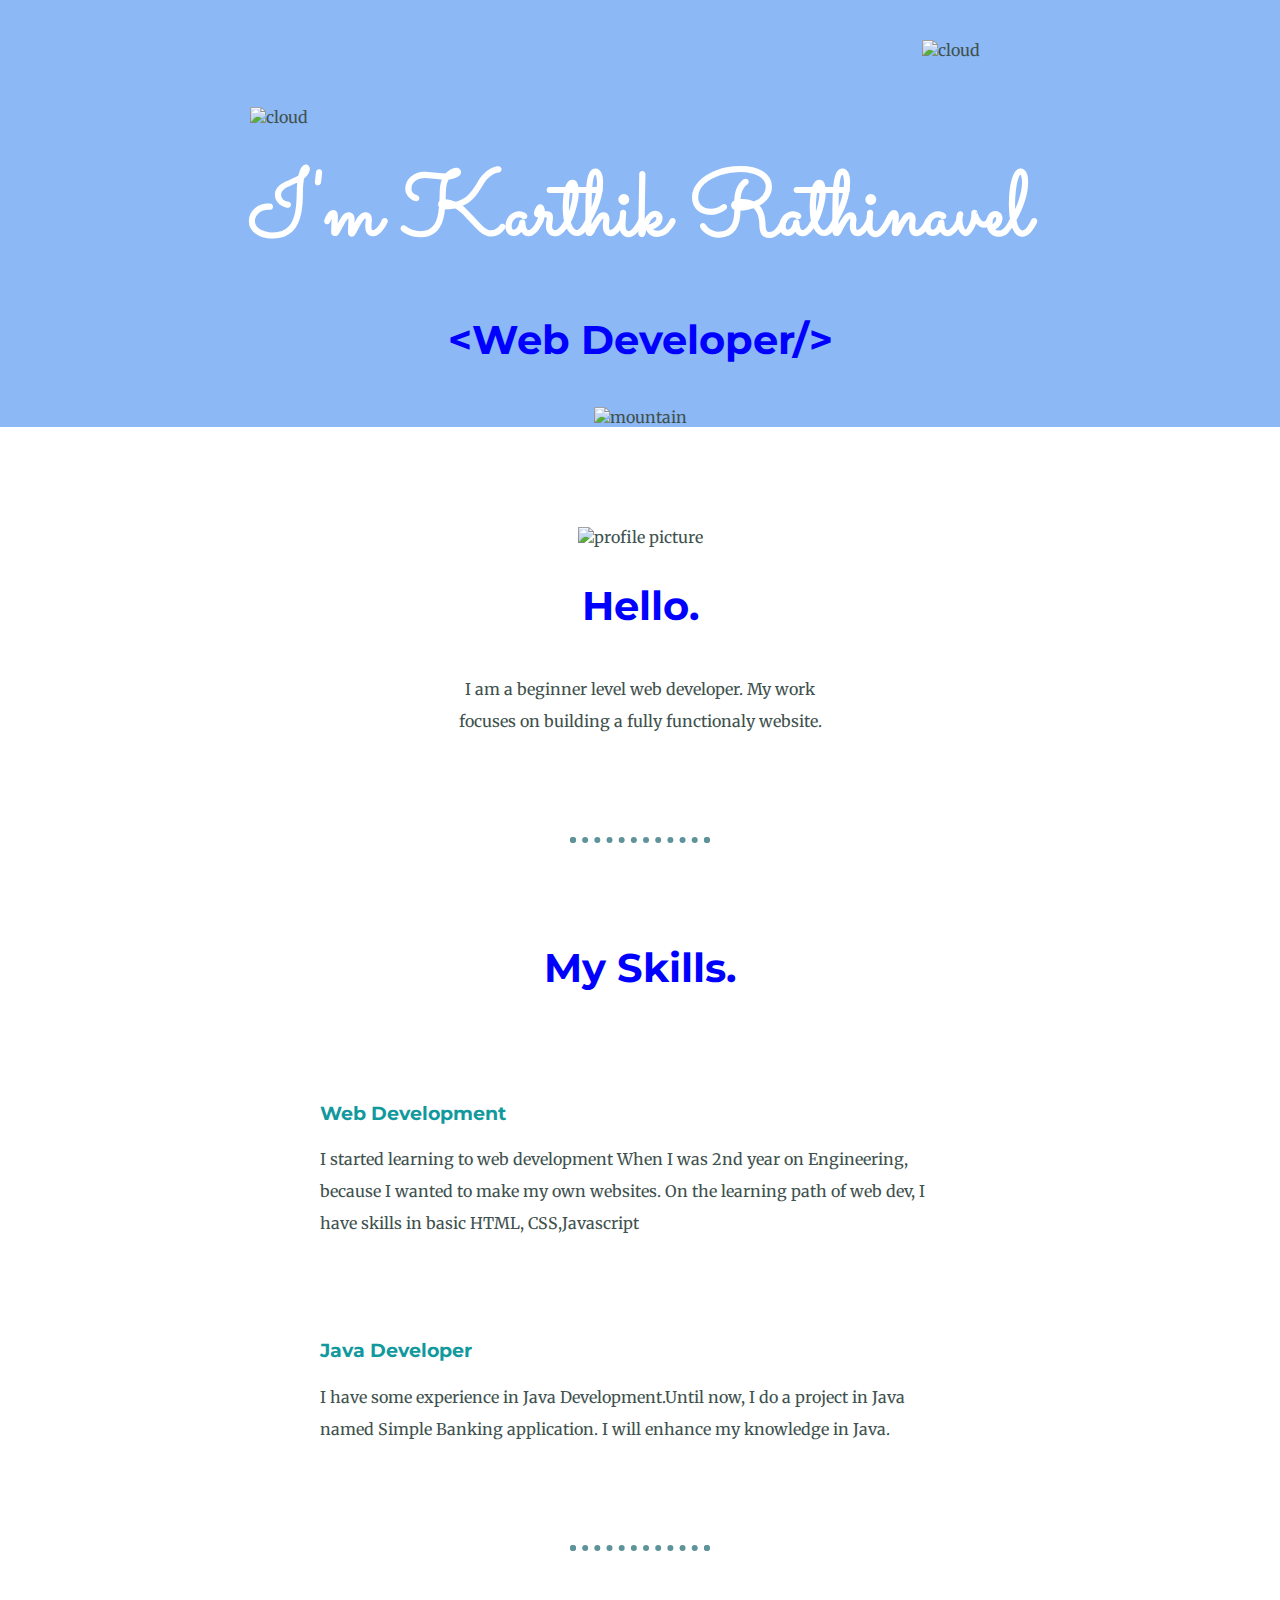
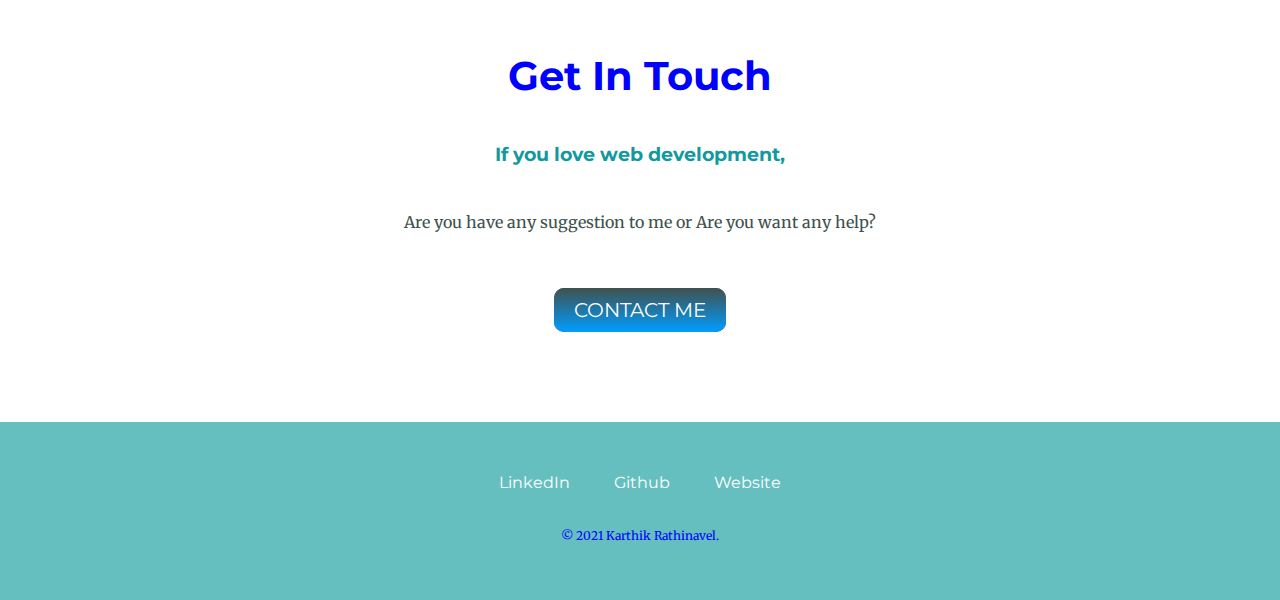
==== index.html @ d9407acd "Update index.html" ====
<!DOCTYPE html>
<html>
<head>
	<title>personal website</title>
	<meta charset="utf-8">
	<link rel="stylesheet" type="text/css" href="style.css">
	<link rel="icon" href="icon.ico">
	<link rel="stylesheet" href="https://fonts.googleapis.com/css?family=Merriweather|Montserrat|Sacramento">
</head>
<body>





	<div class="top-container">

		<img class="top-cloud" src="cloud.png" alt="cloud">
		<h1>I'm Karthik Rathinavel</h1>
		<h2>&lt;Web Developer/&gt;</h2>
		<img class="bottom-cloud" src="cloud.png" alt="cloud">
		<img class="mountain" src="mountain.png" alt="mountain" >
	</div>
	
	<div class="middle-container">
  		<div class="profile">
   			<img src="kkrv.png" alt="profile picture" width="200">
    		<h2>Hello.</h2>
    		<p class="intro">I am a beginner level web developer. My work focuses on building a fully functionaly website.</p>
  		</div>
  		<hr>
  		<div class="skills">
    		<h2>My Skills.</h2>
    		<div class="skill-row">
      			<img class="skill-img1" src="images/skills.png" alt="">
     			<h3>Web Development</h3>
     			<p>I started learning to web development When I was 2nd year on Engineering, because I wanted to make my own websites. On the learning path of web dev, I have skills in basic HTML, CSS,Javascript</p>
    		</div>
   			<div class="skill-row">
      			<img class="skill-img2" src="images/skills.png" alt="">
     			<h3>Java Developer</h3>
     			<p>I have some experience in Java Development.Until now, I do a project in Java named Simple Banking application. I will enhance my knowledge in Java.</p>
    		</div>
 		 </div>
  		<hr>
  		<div class="contact-me">    		<h2>Get In Touch</h2>
    		<h3>If you love web development,</h3>
   			<p class="contact-message">Are you have any suggestion to me or Are you want any help?</p>
    		<a class="btn" href="karthikrathinavelbecse@gmail.com">CONTACT ME</a>
  		</div>
	</div>


	<div class="bottom-container">
  		<a class="footer-link" href="https://www.linkedin.com/">LinkedIn</a>
  		<a class="footer-link" href="https://twitter.com/">Github</a>
  		<a class="footer-link" href="https://karthikrathinavel.github.io/cv/">Website</a>
  		<p class="copyright">© 2021 Karthik Rathinavel.</p>
	</div>


</body>
</html>
---- style.css ----
body{
	margin: 0;
	text-align: center;
	color: #40514E;
	font-family: 'Merriweather',serif;/*use web safefonts*/
}
h1{
	font-size: 90px;
	margin: 50px auto 0px auto;
	font-family: 'Sacramento',cursive;
	color: #FFFFFF;
}
h2{
	font-size: 40px;
	font-family: 'Montserrat',sans-serif;
	color: blue;
	padding-bottom: 10px;
}
h3{
	font-family: 'Montserrat',sans-serif;
	color: #11999E;
}
.intro{
	width: 30%;
	margin: auto;
}
.contact-message{
	width: 40%;
	margin: 40px auto 60px;
}
.top-container{
	background-color: #8CB8F6;
	position: relative;
	padding-top: 100px;
}
.middle-container{
	margin: 100px 0px;
}
.bottom-container{
	background-color: #66BFBF;
	padding: 50px 0px 20px;
}
.top-cloud{
	position: absolute;
	top: 40px;
	right: 300px;
}
.bottom-cloud{
	position: absolute;
	bottom: 300px;
	left: 250px;
}
a{
	color: white;
	font-family: 'Montserrat',sans-serif;
	margin: 10px 20px;
	text-decoration: none;
}
a:hover{
	color: blue;
}
.copyright{
	color: blue;
	font-size: 0.75rem;
	padding: 20px 0px;
}
p{
	line-height: 2;
}
hr{
	border:dotted #5F939A 6px;
	border-bottom: none;
	width: 10%;
	margin: 100px auto;
}
.skill-row{
	width: 50%;
	margin: 100px auto;
	text-align: left;
}

.skill-img1{
	width: 25%;
	float: left;
	margin-right: 30px;
}
.skill-img2{
	width: 25%;
	float: right;
	margin-left: 30px;
}
.btn {
  background: #40514E;
  background-image: -webkit-linear-gradient(top, #40514E, #009dff);
  background-image: -moz-linear-gradient(top, #40514E, #009dff);
  background-image: -ms-linear-gradient(top, #40514E, #009dff);
  background-image: -o-linear-gradient(top, #40514E, #009dff);
  background-image: linear-gradient(to bottom, #40514E, #009dff);
  -webkit-border-radius: 10;
  -moz-border-radius: 10;
  border-radius: 10px;
  font-family: 'Montserrat',sans-serif;
  color: #ffffff;
  font-size: 20px;
  padding: 10px 20px 10px 20px;
  text-decoration: none;
}

.btn:hover {
  background: #3cb0fd;
  background-image: -webkit-linear-gradient(top, #3cb0fd, #3498db);
  background-image: -moz-linear-gradient(top, #3cb0fd, #3498db);
  background-image: -ms-linear-gradient(top, #3cb0fd, #3498db);
  background-image: -o-linear-gradient(top, #3cb0fd, #3498db);
  background-image: linear-gradient(to bottom, #3cb0fd, #3498db);
  text-decoration: none;
}
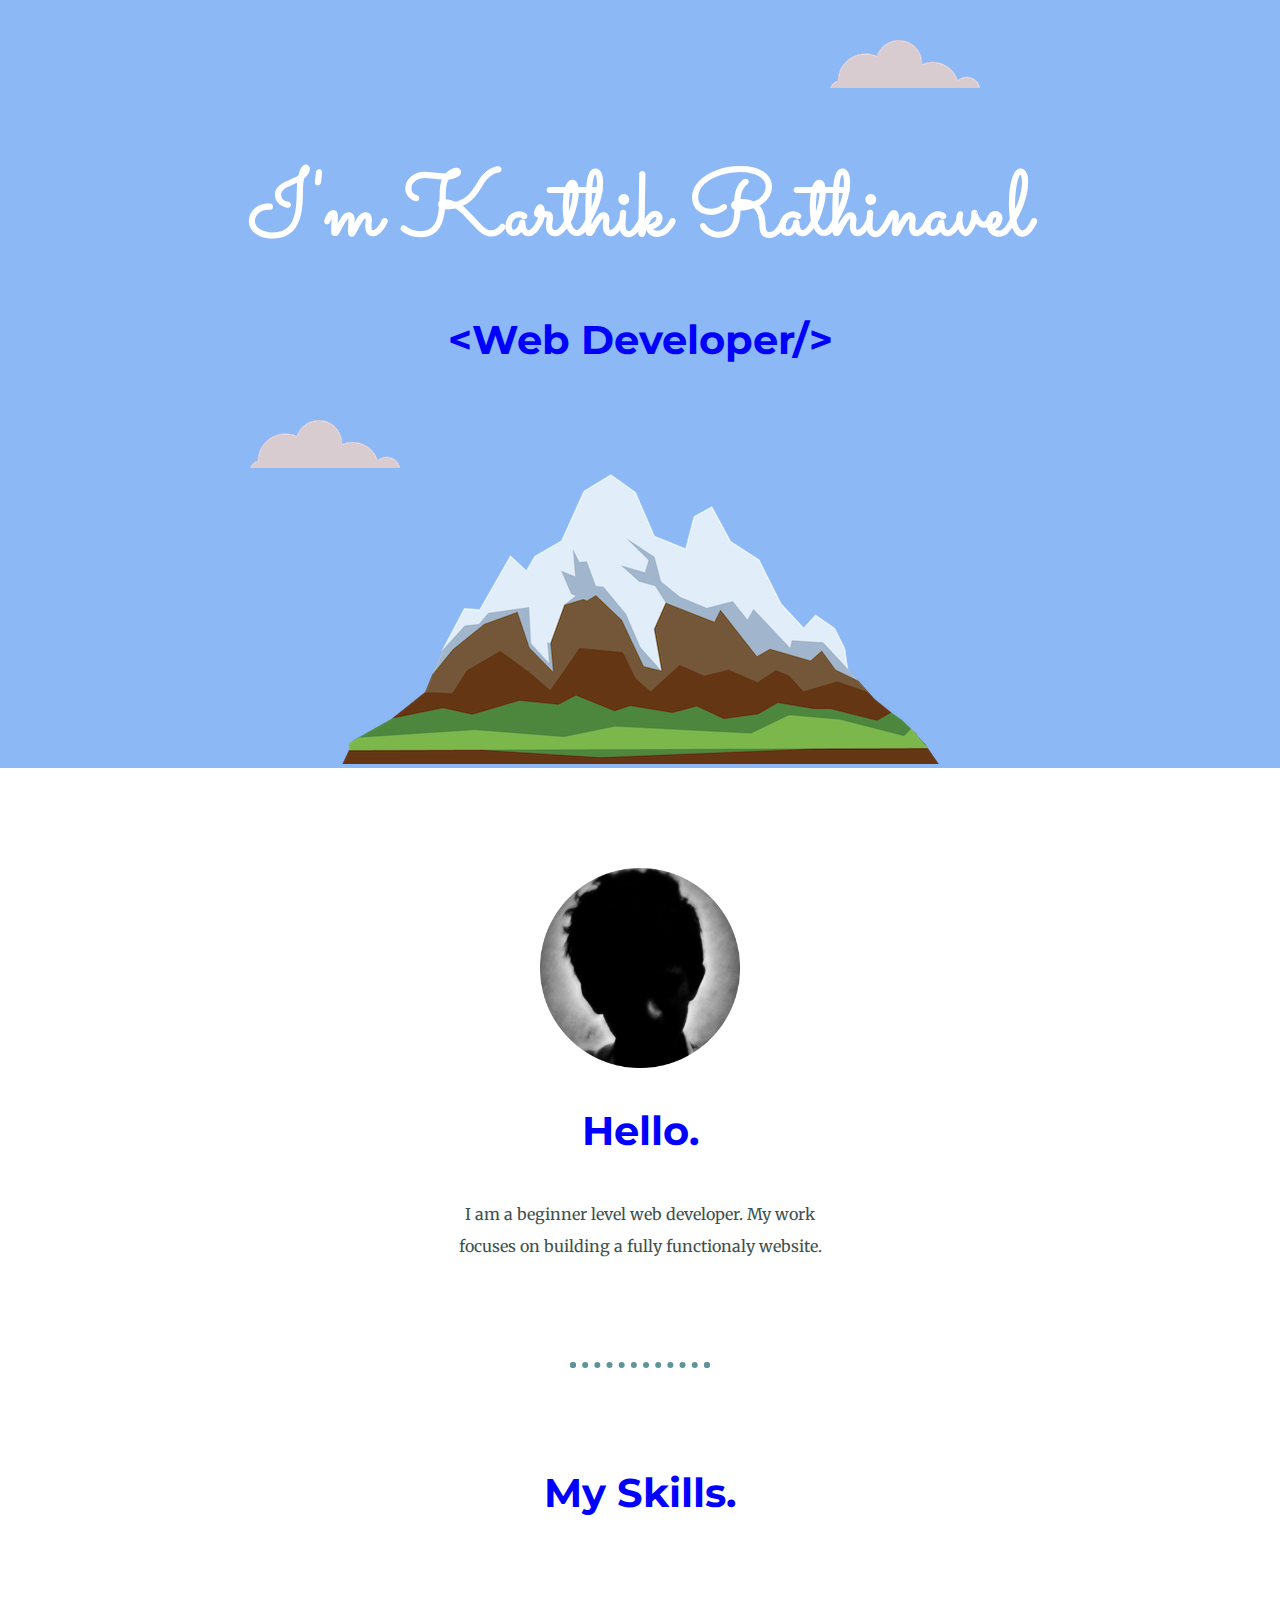
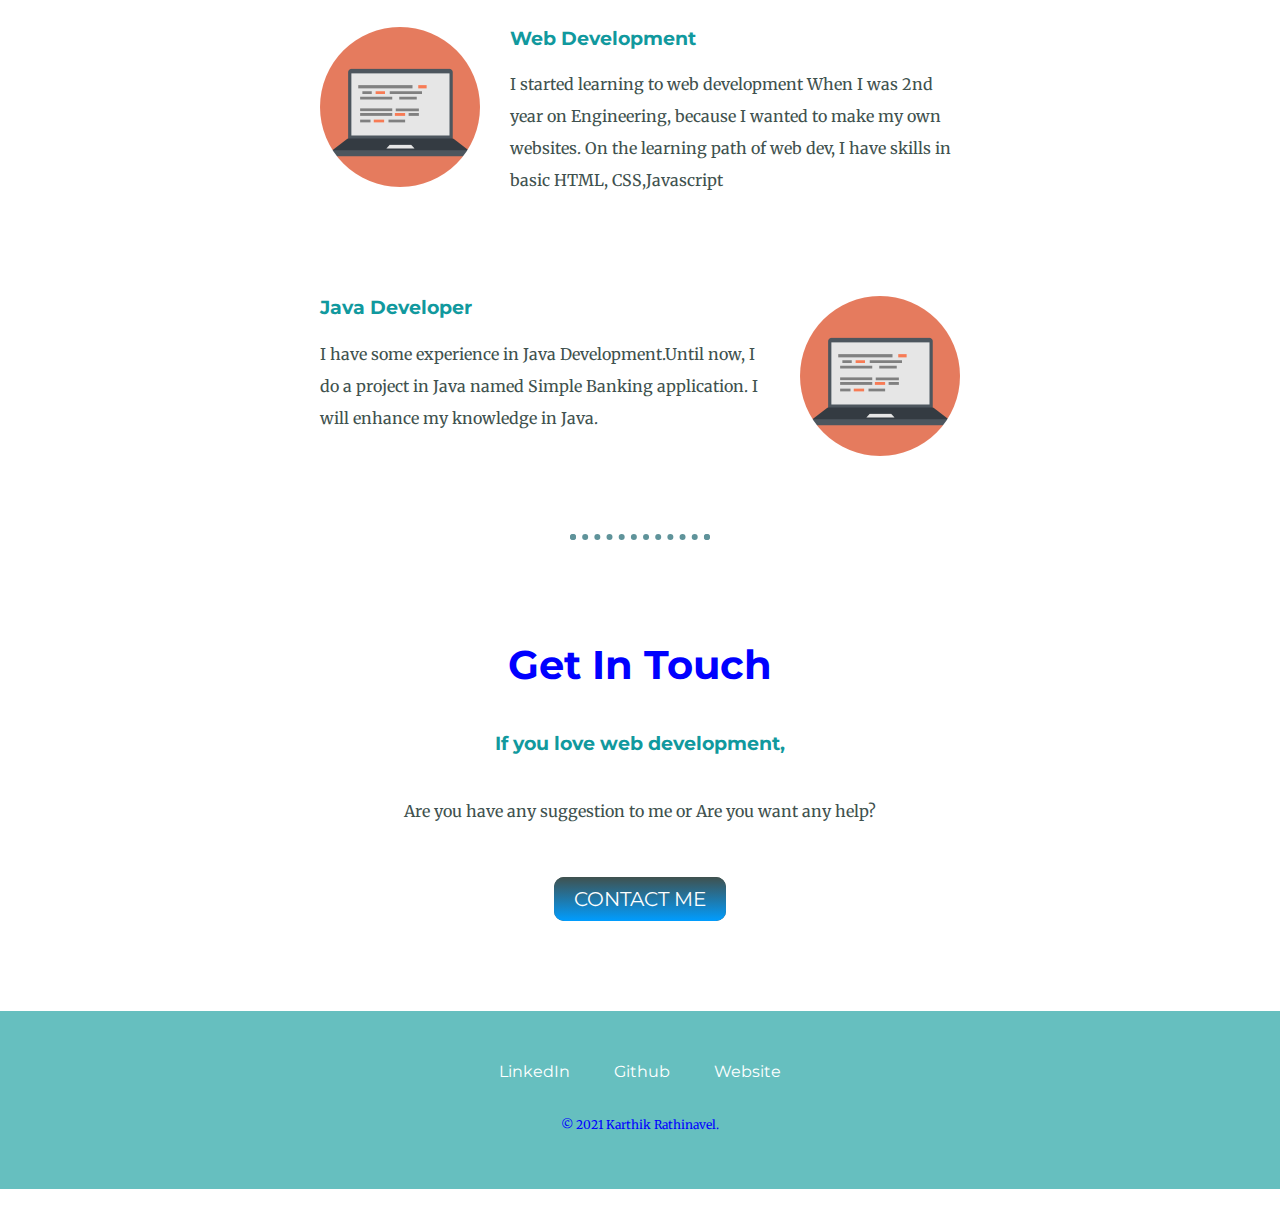
==== commit 59fa51f0: "Adding projects page" ====
--- a/index.html
+++ b/index.html
@@ -32,12 +32,12 @@
   		<div class="skills">
     		<h2>My Skills.</h2>
     		<div class="skill-row">
-      			<img class="skill-img1" src="images/skills.png" alt="">
+      			<img class="skill-img1" src="skills.png" alt="">
      			<h3>Web Development</h3>
      			<p>I started learning to web development When I was 2nd year on Engineering, because I wanted to make my own websites. On the learning path of web dev, I have skills in basic HTML, CSS,Javascript</p>
     		</div>
    			<div class="skill-row">
-      			<img class="skill-img2" src="images/skills.png" alt="">
+      			<img class="skill-img2" src="skills.png" alt="">
      			<h3>Java Developer</h3>
      			<p>I have some experience in Java Development.Until now, I do a project in Java named Simple Banking application. I will enhance my knowledge in Java.</p>
     		</div>
@@ -57,7 +57,7 @@
   		<a class="footer-link" href="https://karthikrathinavel.github.io/cv/">Website</a>
   		<p class="copyright">© 2021 Karthik Rathinavel.</p>
 	</div>
-
+	<center><a href="projects.html">My Projects</a></center>
 
 </body>
 </html>
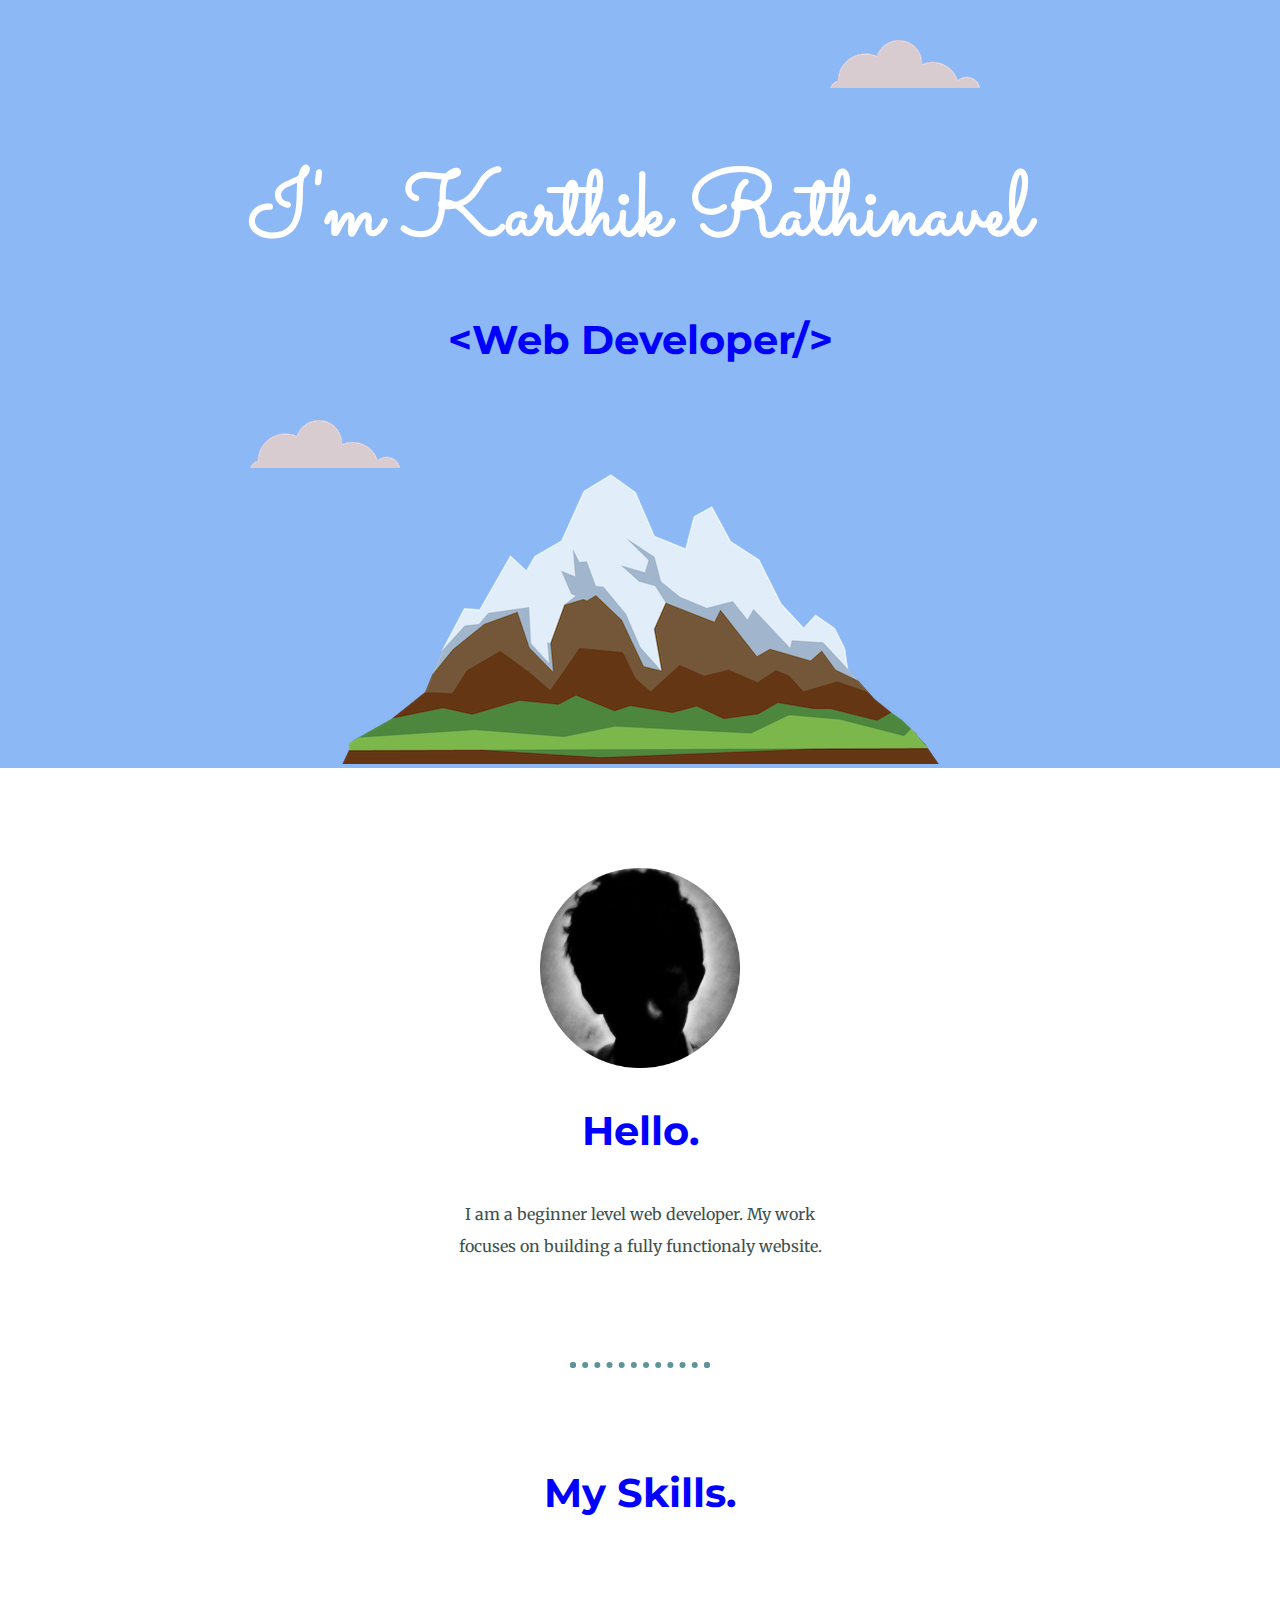
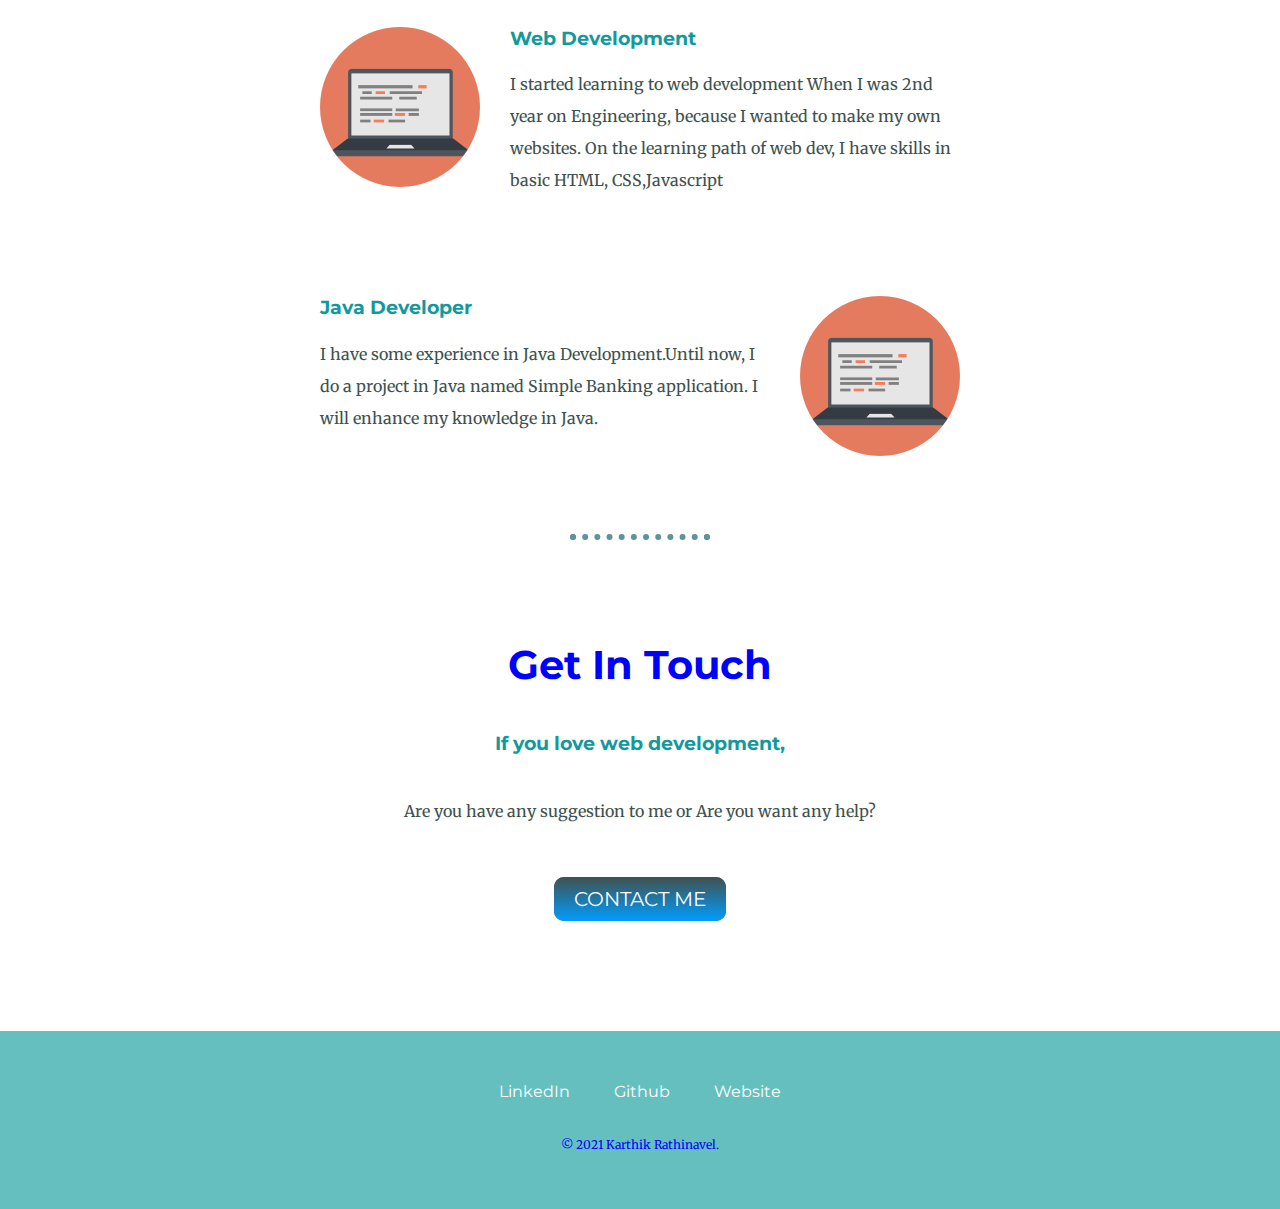
==== commit 0be71945: "Update index.html" ====
--- a/index.html
+++ b/index.html
@@ -49,6 +49,7 @@
     		<a class="btn" href="karthikrathinavelbecse@gmail.com">CONTACT ME</a>
   		</div>
 	</div>
+	<center><a href="projects.html">My Projects</a></center>
 
 
 	<div class="bottom-container">
@@ -57,7 +58,6 @@
   		<a class="footer-link" href="https://karthikrathinavel.github.io/cv/">Website</a>
   		<p class="copyright">© 2021 Karthik Rathinavel.</p>
 	</div>
-	<center><a href="projects.html">My Projects</a></center>
-
+	
 </body>
 </html>
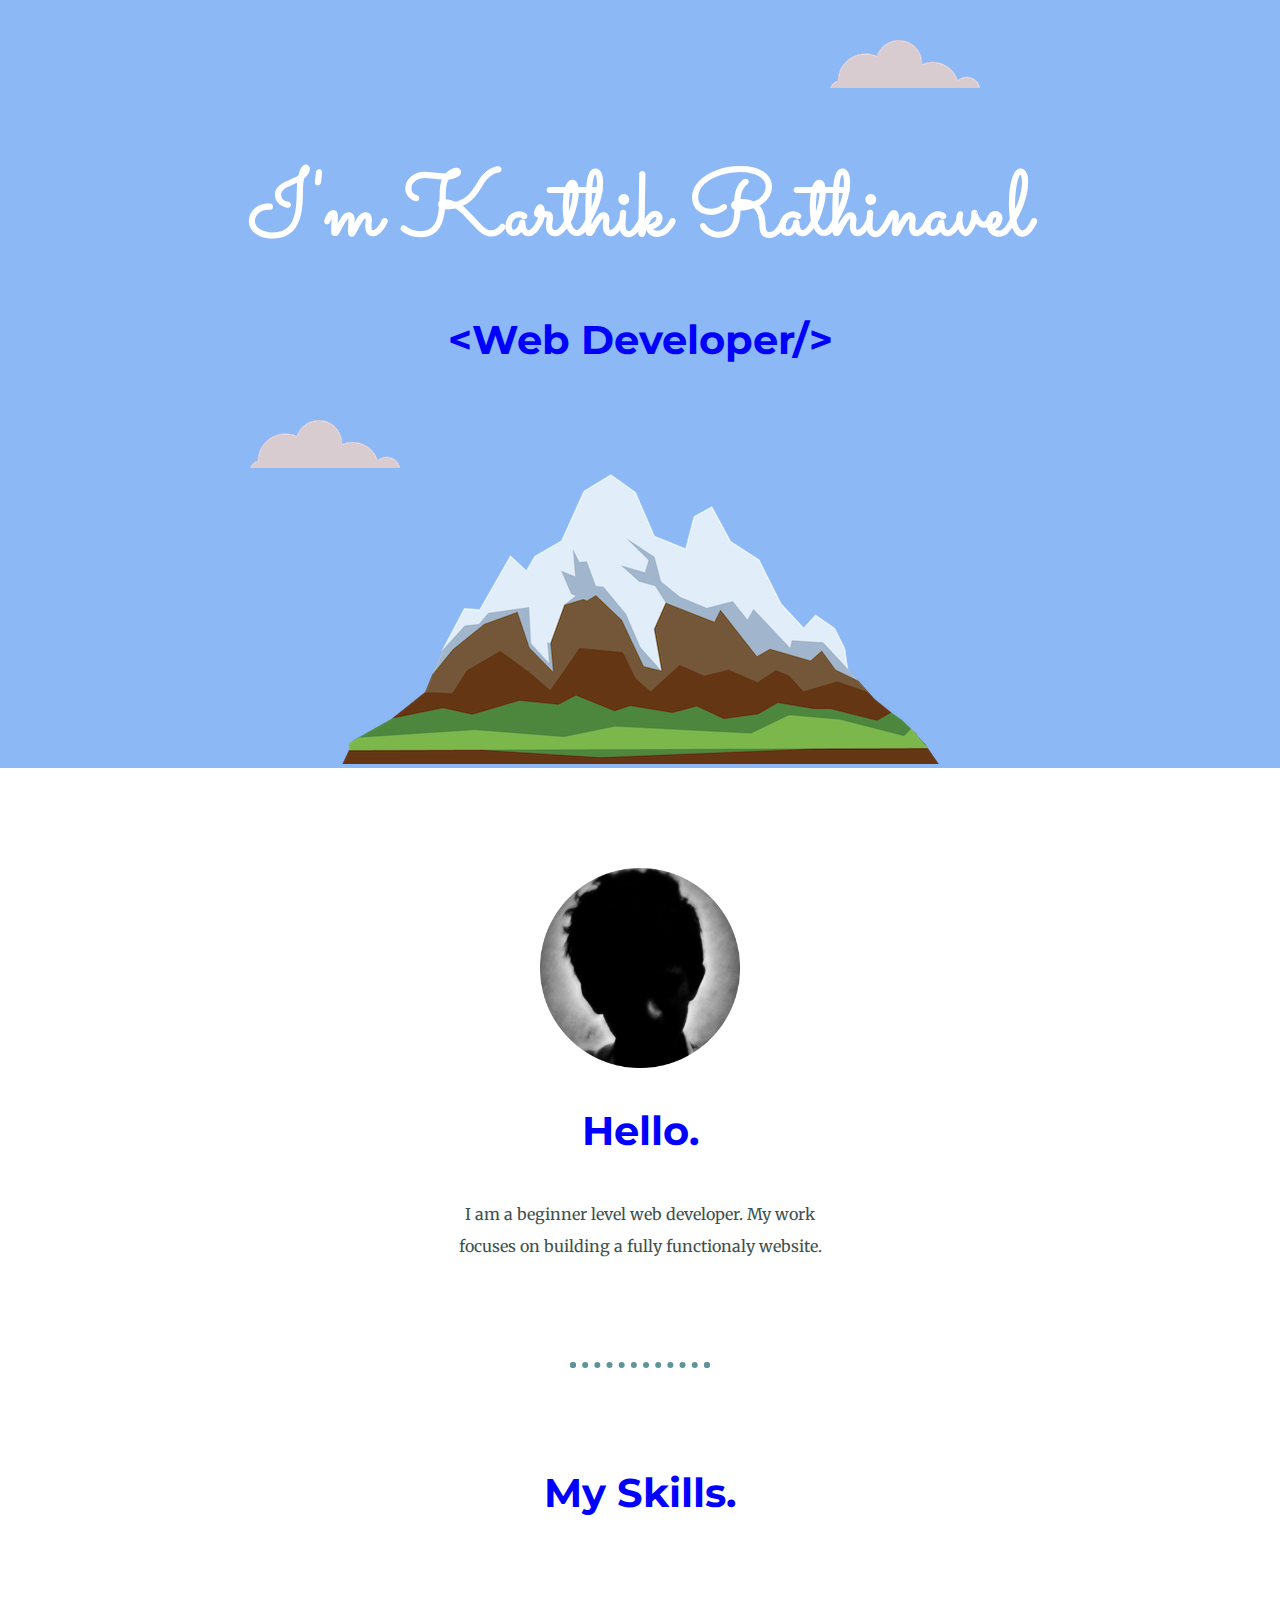
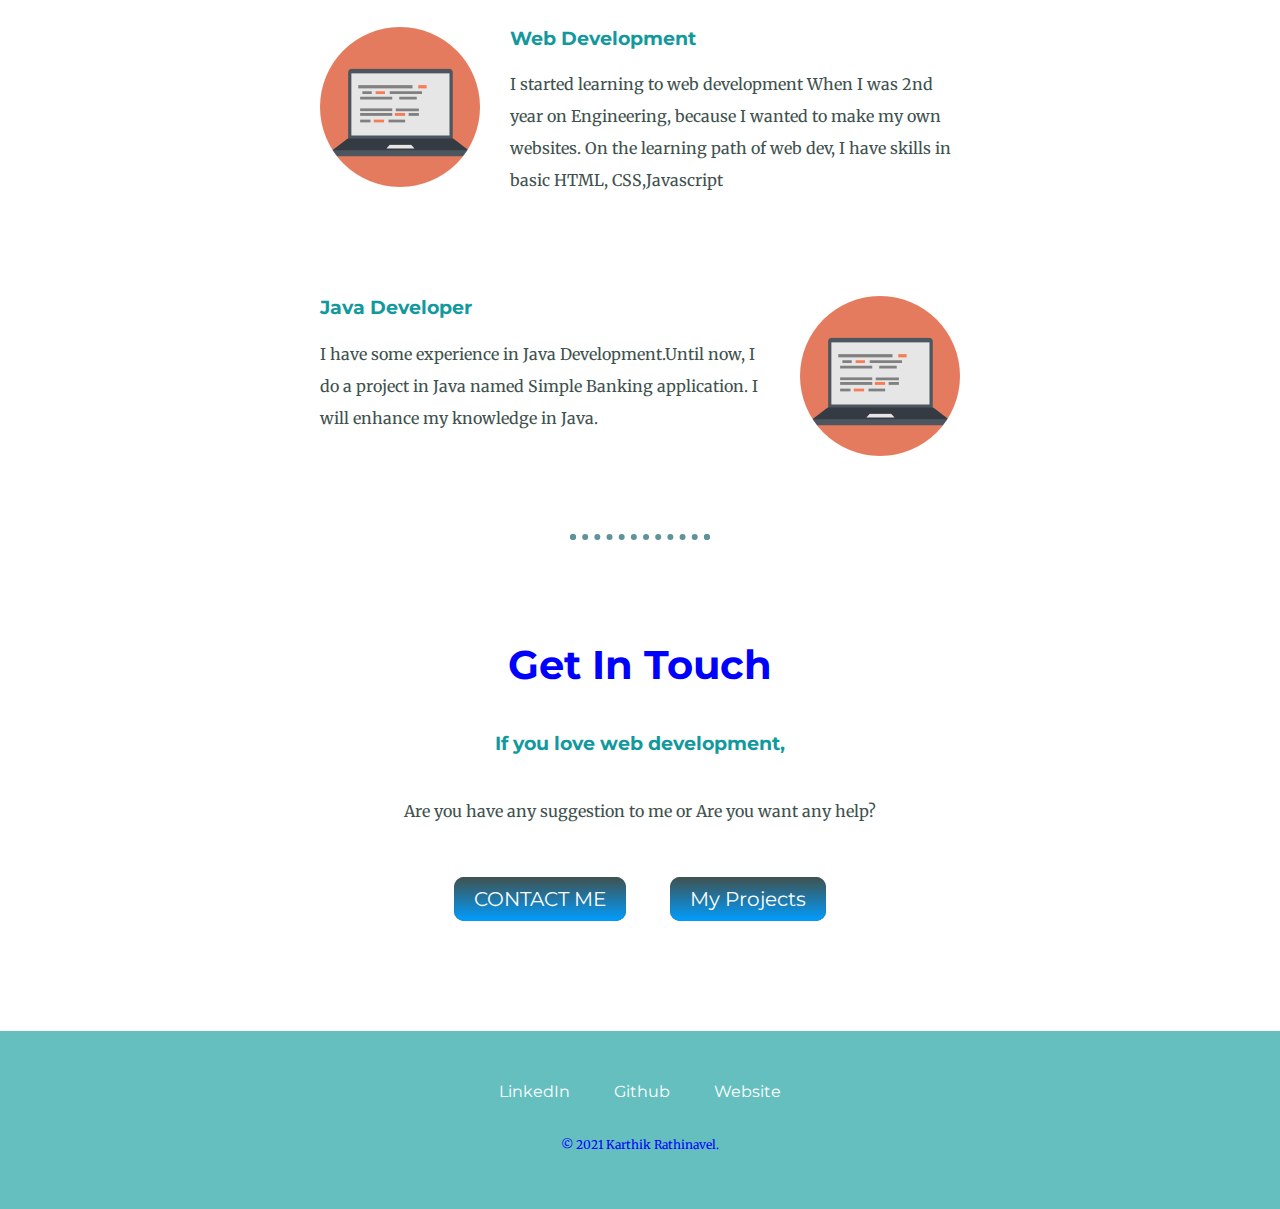
==== commit 9e48585d: "Update index.html" ====
--- a/index.html
+++ b/index.html
@@ -47,6 +47,7 @@
     		<h3>If you love web development,</h3>
    			<p class="contact-message">Are you have any suggestion to me or Are you want any help?</p>
     		<a class="btn" href="karthikrathinavelbecse@gmail.com">CONTACT ME</a>
+		<a class="btn" href="projects.html">My Projects</a>
   		</div>
 	</div>
 	<center><a href="projects.html">My Projects</a></center>
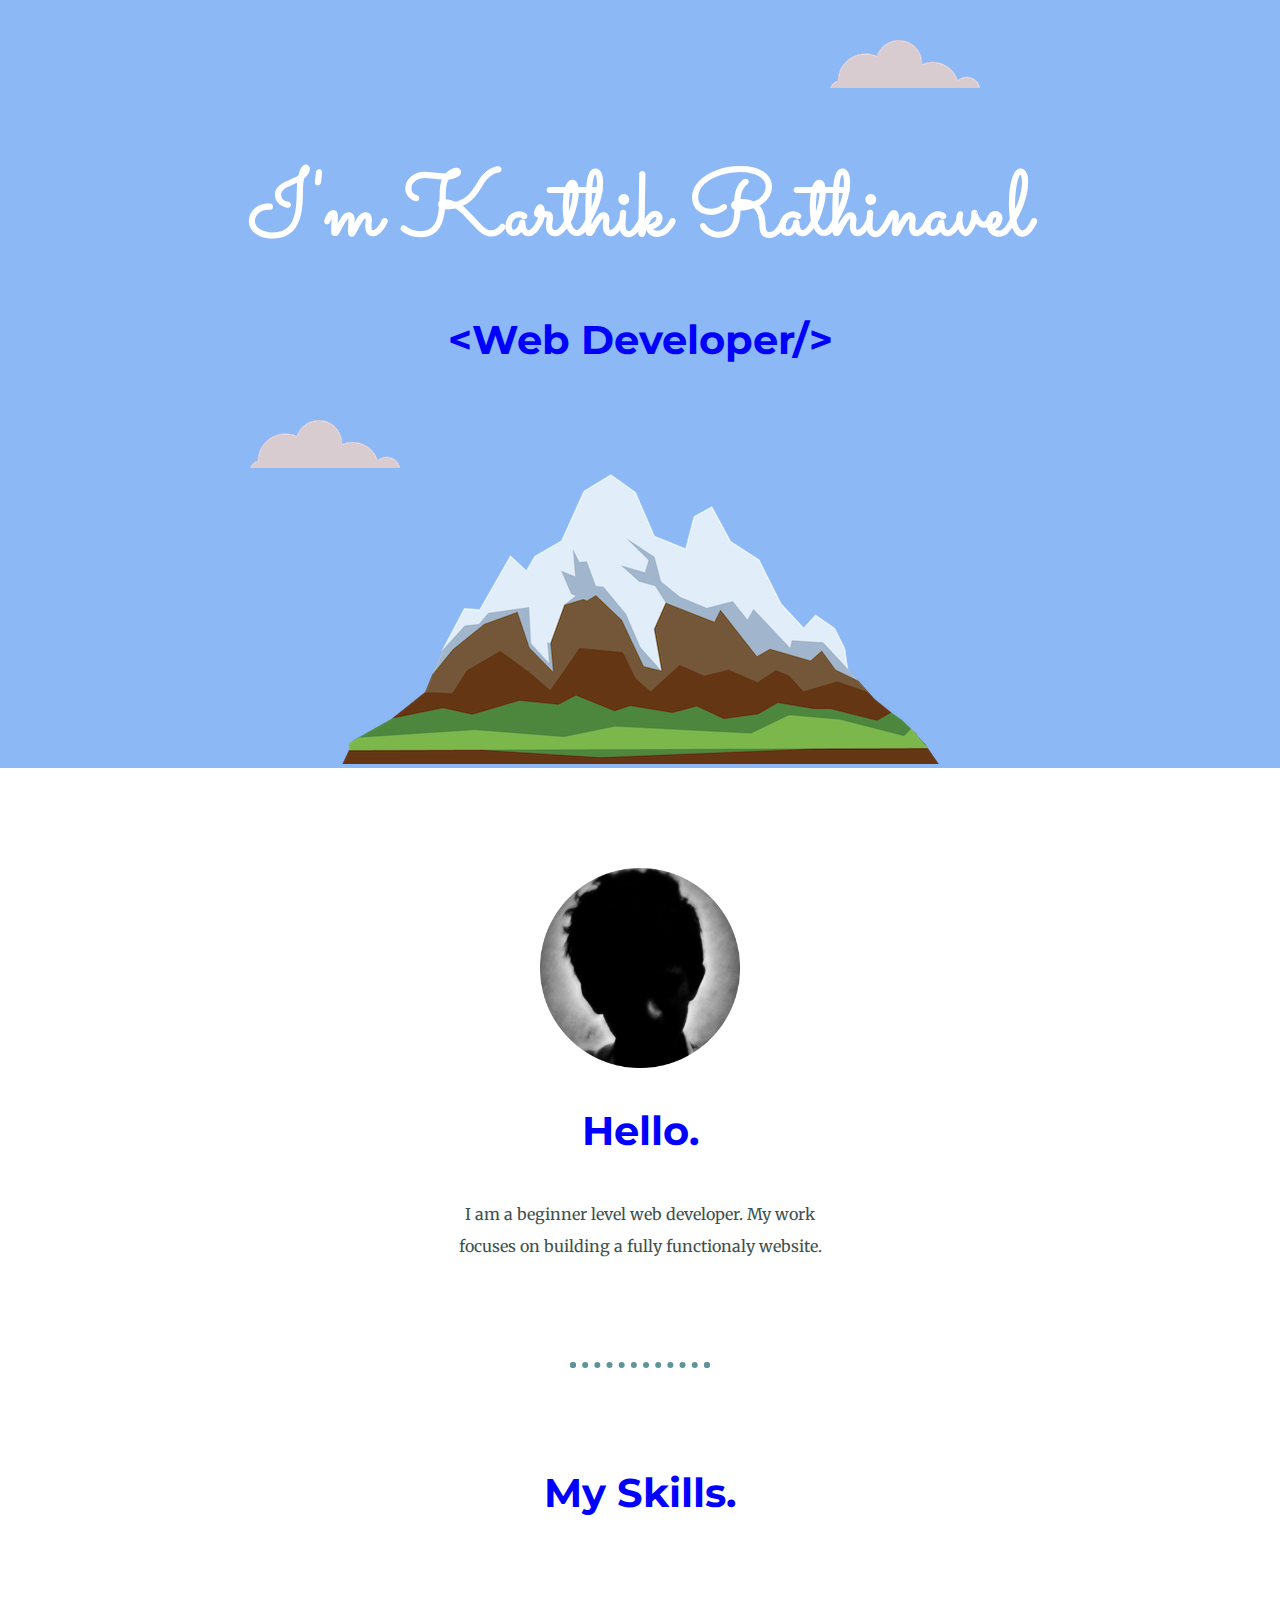
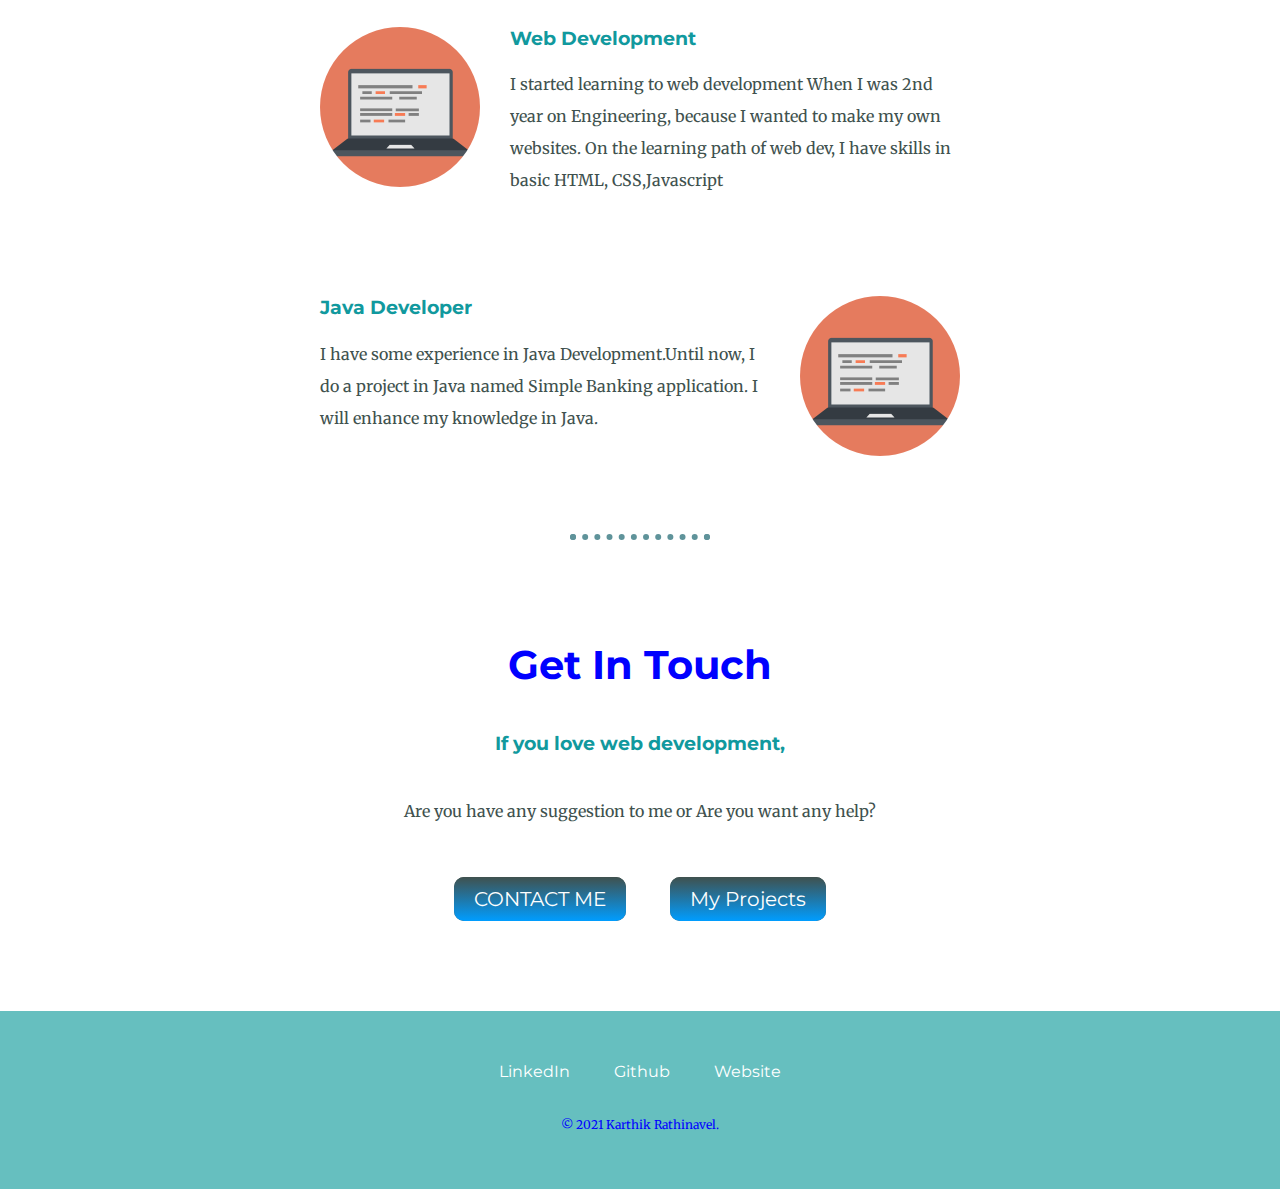
==== commit b5374575: "Update index.html" ====
--- a/index.html
+++ b/index.html
@@ -50,7 +50,7 @@
 		<a class="btn" href="projects.html">My Projects</a>
   		</div>
 	</div>
-	<center><a href="projects.html">My Projects</a></center>
+	
 
 
 	<div class="bottom-container">
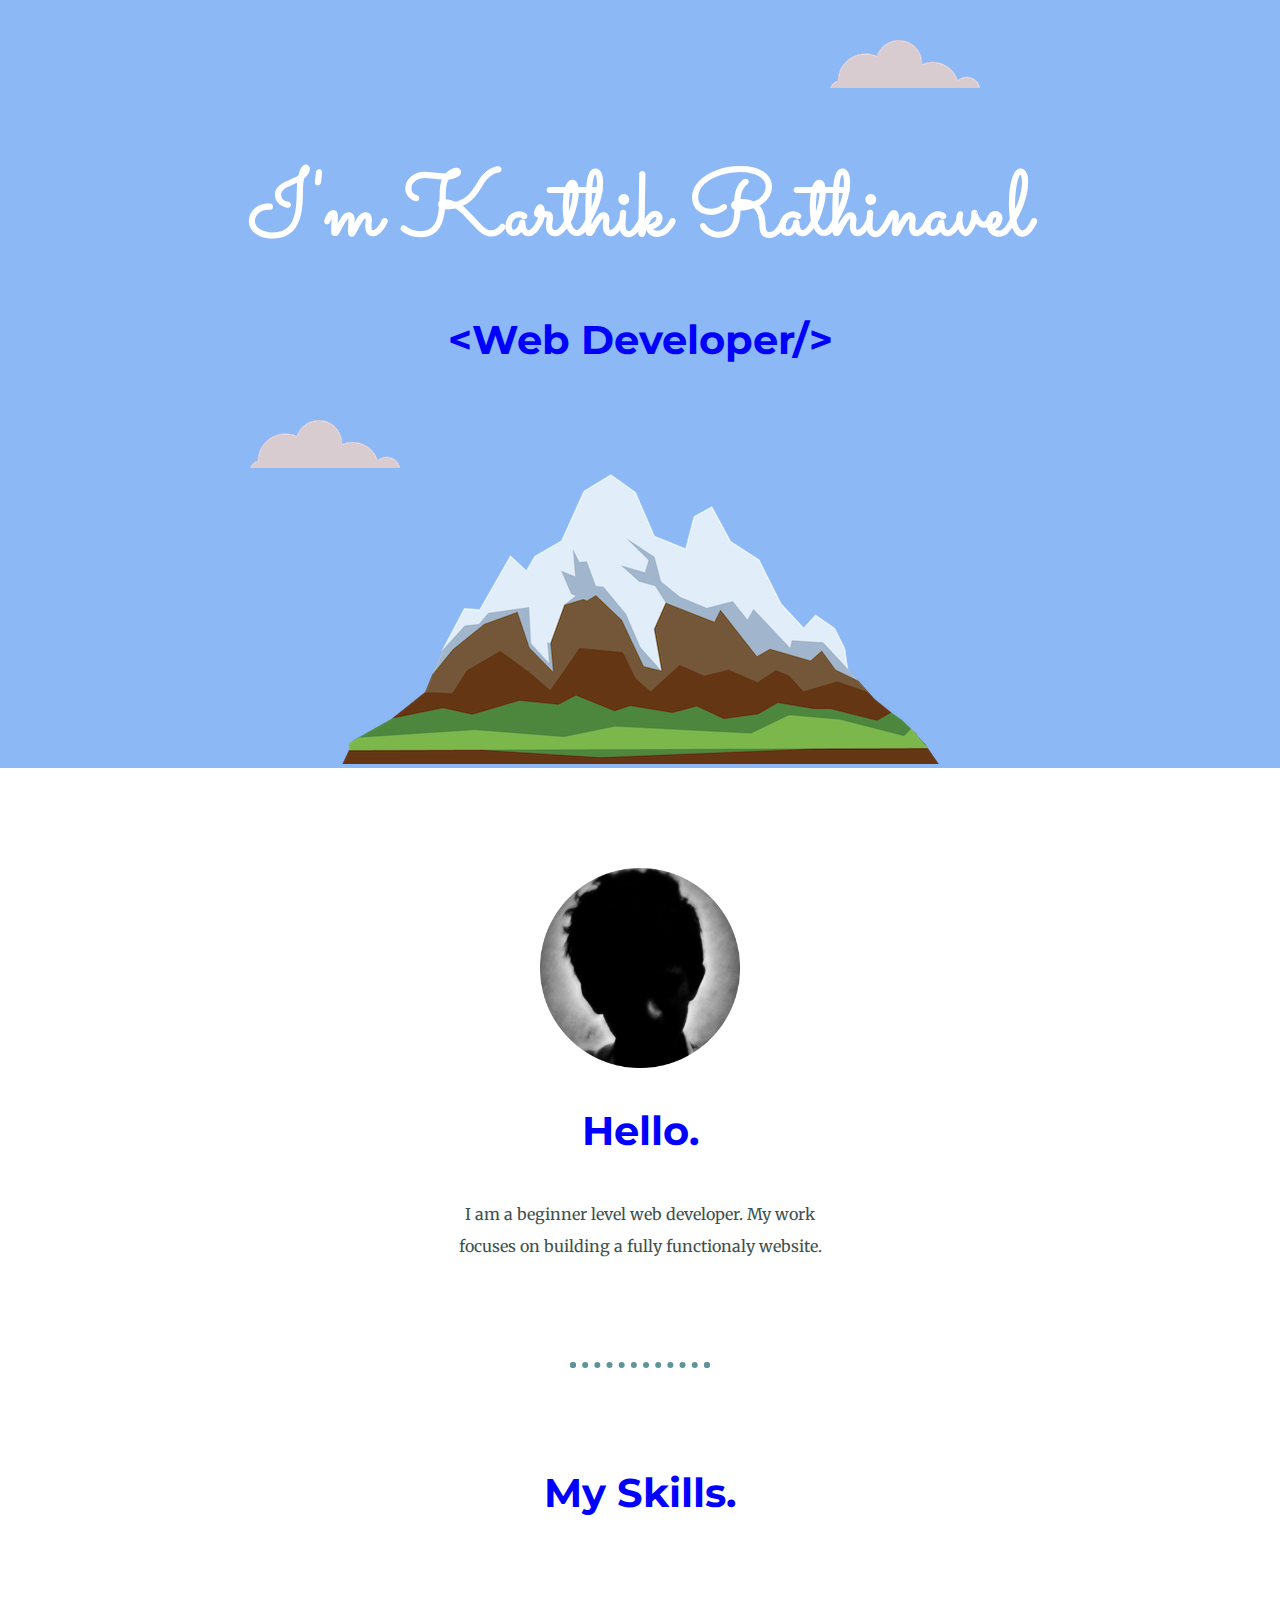
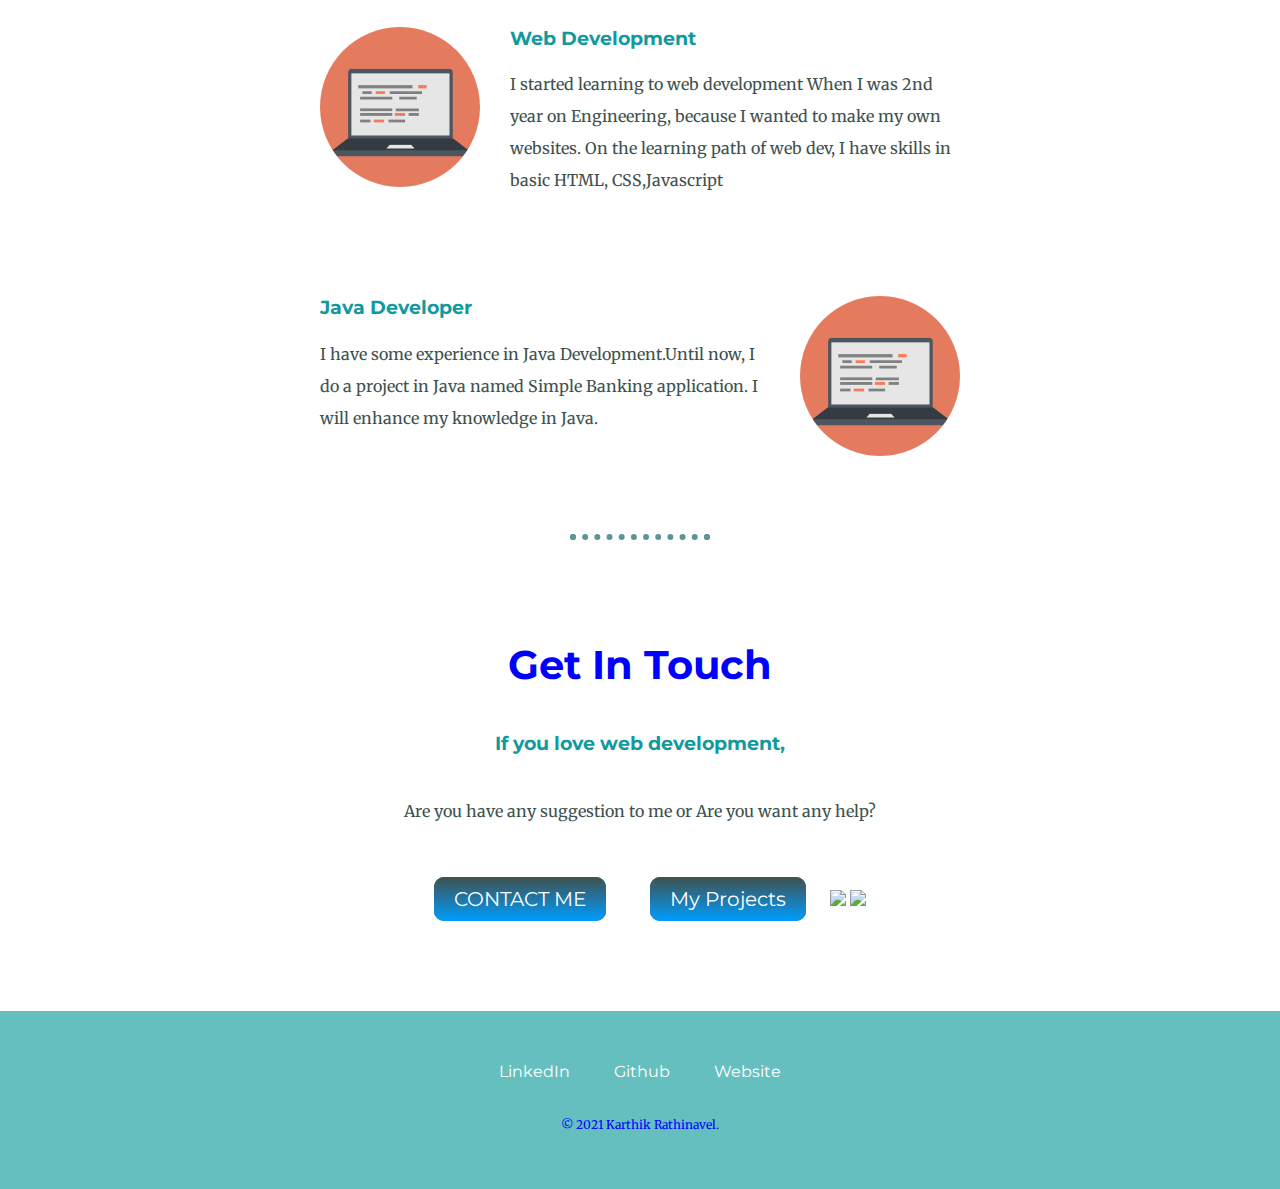
==== commit f658a368: "Update index.html" ====
--- a/index.html
+++ b/index.html
@@ -48,6 +48,8 @@
    			<p class="contact-message">Are you have any suggestion to me or Are you want any help?</p>
     		<a class="btn" href="karthikrathinavelbecse@gmail.com">CONTACT ME</a>
 		<a class="btn" href="projects.html">My Projects</a>
+		<img src="giphy.gif" class="walk">
+        	<img src="giphy.gif" class="walk1">
   		</div>
 	</div>
 	
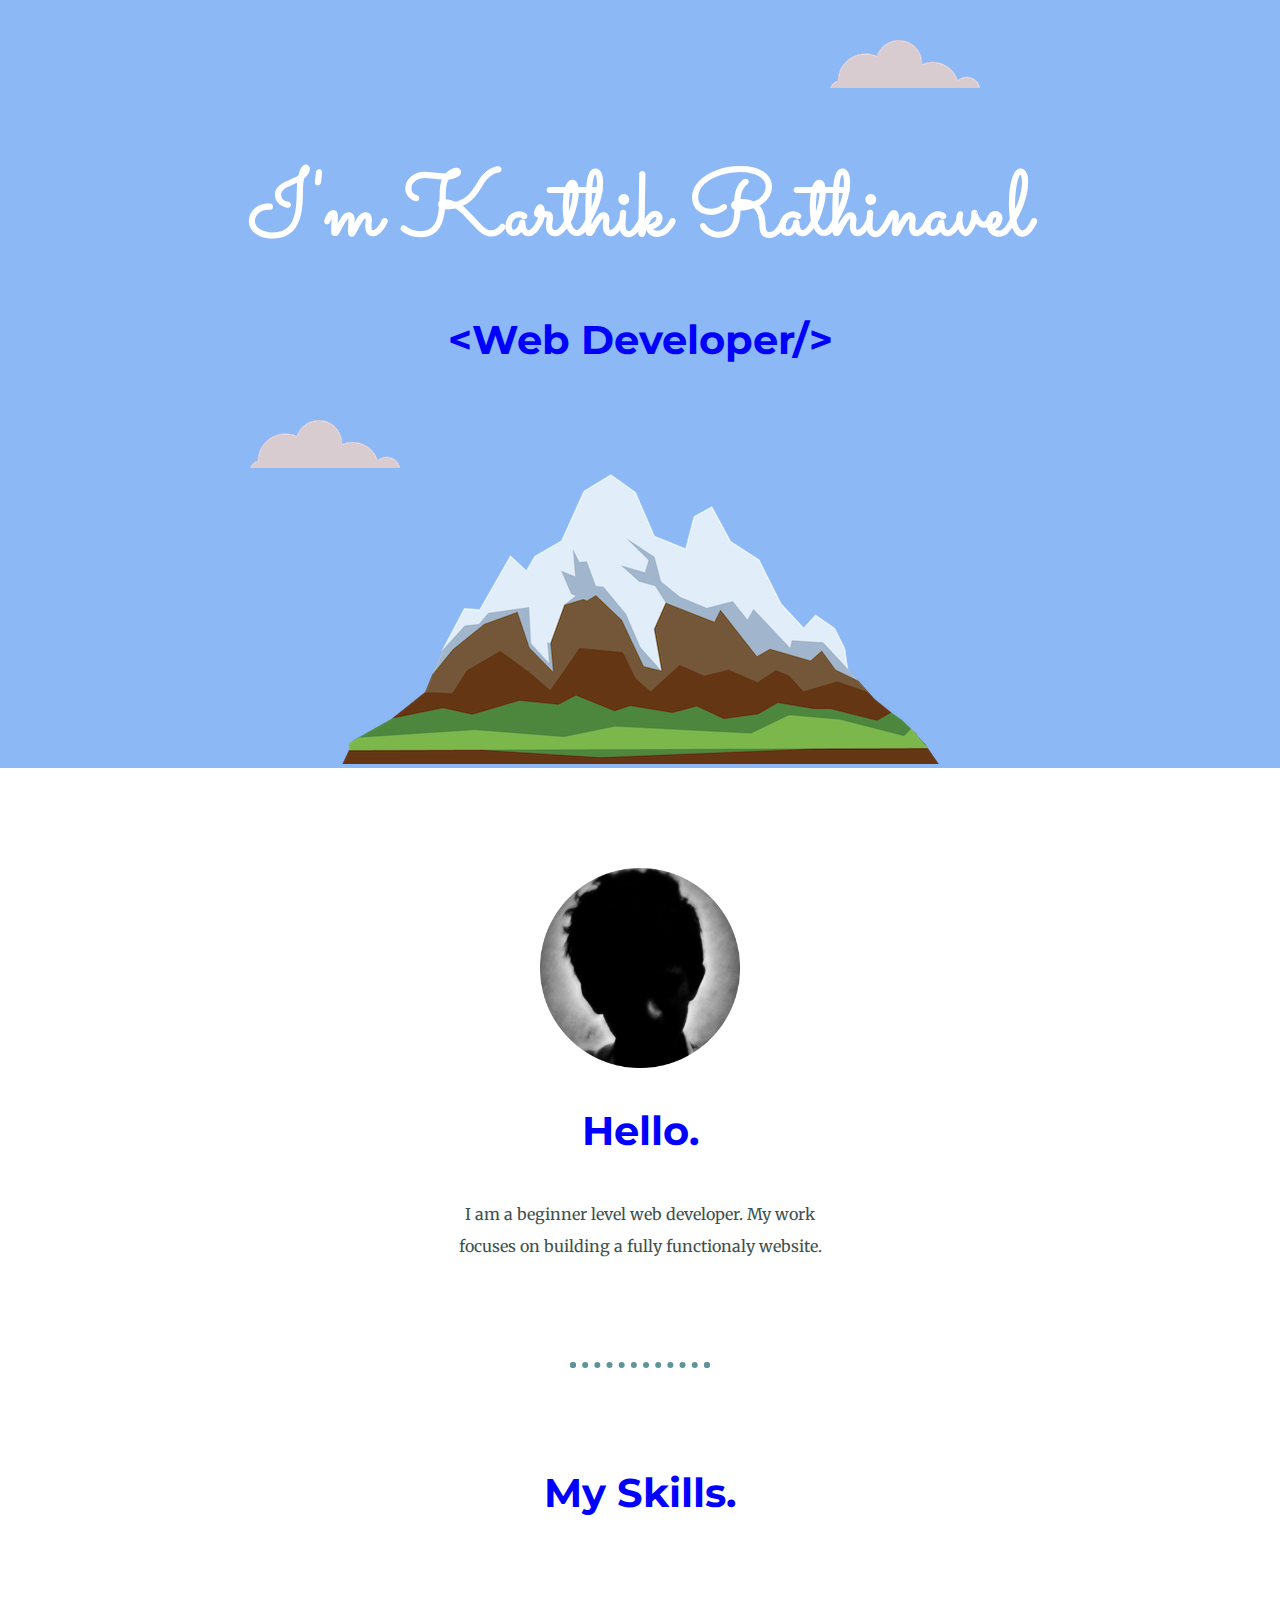
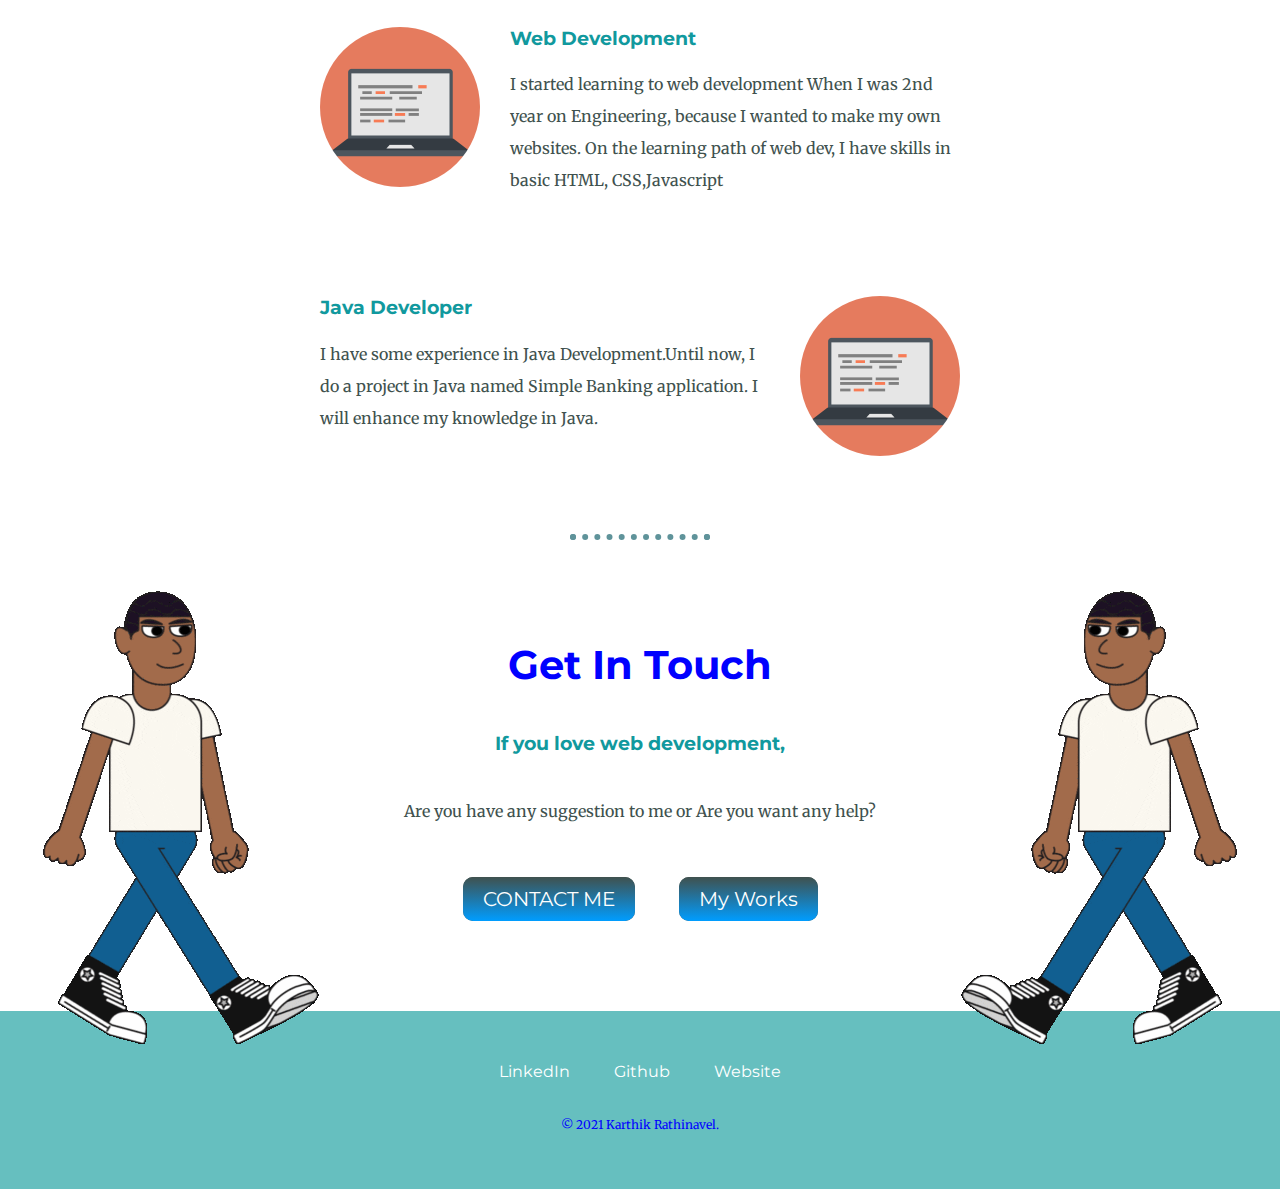
==== commit 6d7a36f6: "Update index.html" ====
--- a/index.html
+++ b/index.html
@@ -47,7 +47,7 @@
     		<h3>If you love web development,</h3>
    			<p class="contact-message">Are you have any suggestion to me or Are you want any help?</p>
     		<a class="btn" href="karthikrathinavelbecse@gmail.com">CONTACT ME</a>
-		<a class="btn" href="projects.html">My Projects</a>
+		<a class="btn" href="projects.html">My Works</a>
 		<img src="giphy.gif" class="walk">
         	<img src="giphy.gif" class="walk1">
   		</div>
--- a/style.css
+++ b/style.css
@@ -114,4 +114,18 @@
   background-image: -o-linear-gradient(top, #3cb0fd, #3498db);
   background-image: linear-gradient(to bottom, #3cb0fd, #3498db);
   text-decoration: none;
-}+}
+.walk{
+	position: absolute;
+	bottom: -150px;
+	left: 0px;
+}
+.walk1{
+	position: absolute;
+	bottom: -150px;
+	right: 0px;
+	transform: scaleX(-1);
+}
+.contact-me{
+	position: relative;
+}
